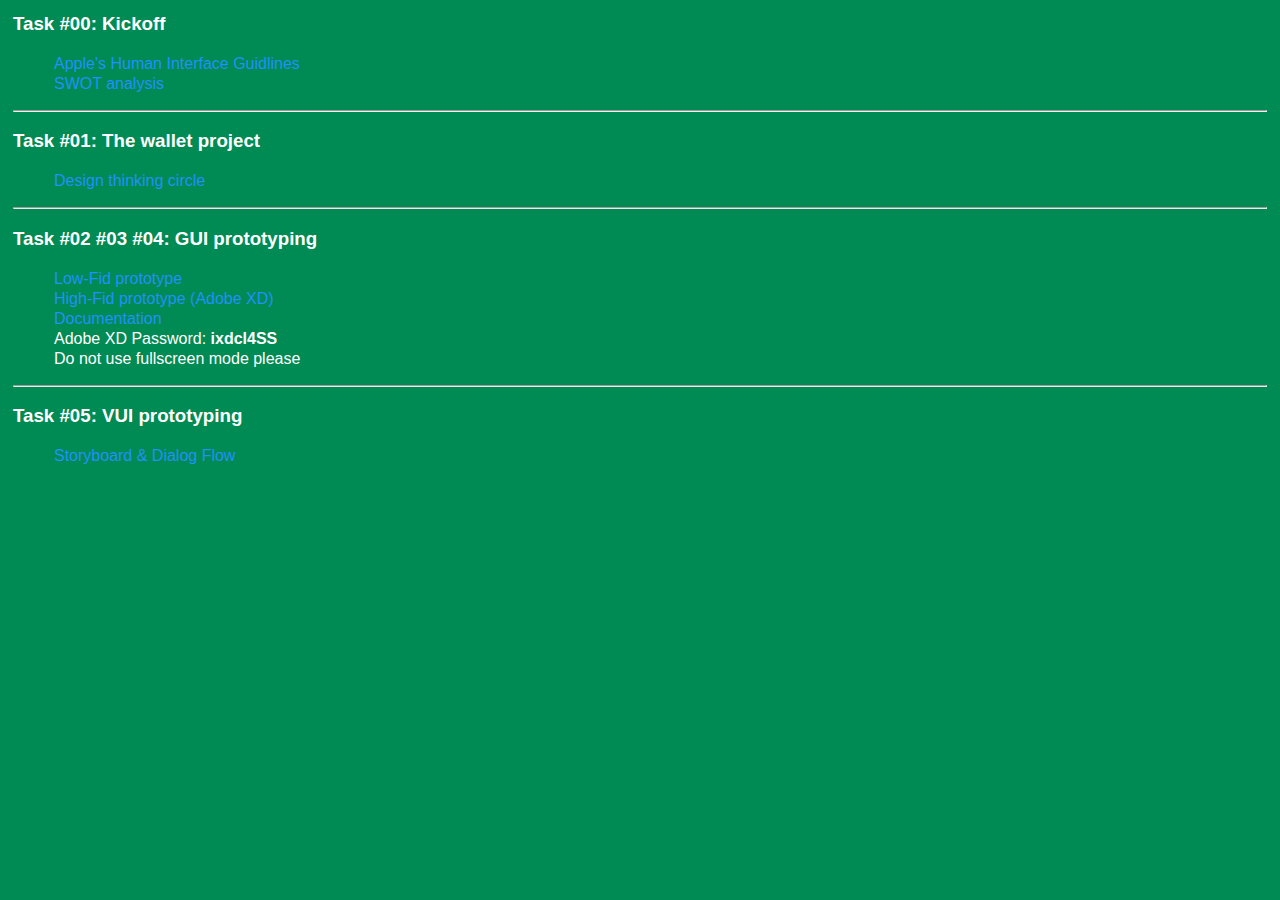
==== index.html @ 00fc773b "task 05" ====
<html>
    <head>
        <link rel="stylesheet" href="style.css">
    </head>
    <body>
        <div class="main-menu">
            <h3>Task #00: Kickoff</h3>
            <ul>
                <li><a href="task-01/presentation.html">Apple's Human Interface Guidlines</a></item>
                <li><a href="task-01/swot-analysis.html">SWOT analysis</a></item>
            </ul>
            <hr>
            <h3>Task #01: The wallet project</h3>
            <ul>
                <li><a href="task-02/wallet-project.html">Design thinking circle</a></item>
            </ul>
            <hr>
            <h3>Task #02 #03 #04: GUI prototyping</h3>
            <ul>
                <li><a href="task-03/gui-prototyping.html">Low-Fid prototype</a></li>
                <li><a href="https://xd.adobe.com/view/dbf9907f-61c2-41ef-6126-e261089bd4c7-adc8/?fullscreen" target="_blank">High-Fid prototype (Adobe XD)</a></li> 
                <li><a href="task-03/documentation.html">Documentation</a></li>
                <li class="hint">Adobe XD Password: <strong>ixdcl4SS</strong></li>
                <li class="hint">Do not use fullscreen mode please</li>
            </ul>
            <hr>
            <h3>Task #05: VUI prototyping</h3>
            <ul>
                <li><a href="task-04/vui-prototyping.html">Storyboard & Dialog Flow</a></item>
            </ul>
        </div>
    </body>
</html>
---- style.css ----
body {
    background-color: #008A54;
    font-family: Verdana, Geneva, Tahoma, sans-serif;
    margin: 0px auto;
    padding: 8px;
}

h3, h1 {
    color: white;
}

ul {
    text-decoration: none;
    list-style: none;
}

li {
    padding: 1px;
}

.main-menu {
    margin: 5px;
}

a {
    text-decoration: none;
    color: #2191FB;
}

a:hover {
  font-weight: bold;  
}

.task-content {
    background-color: rgb(231, 231, 231);
    padding: 5px;
}

.hint {
    color: white;
}
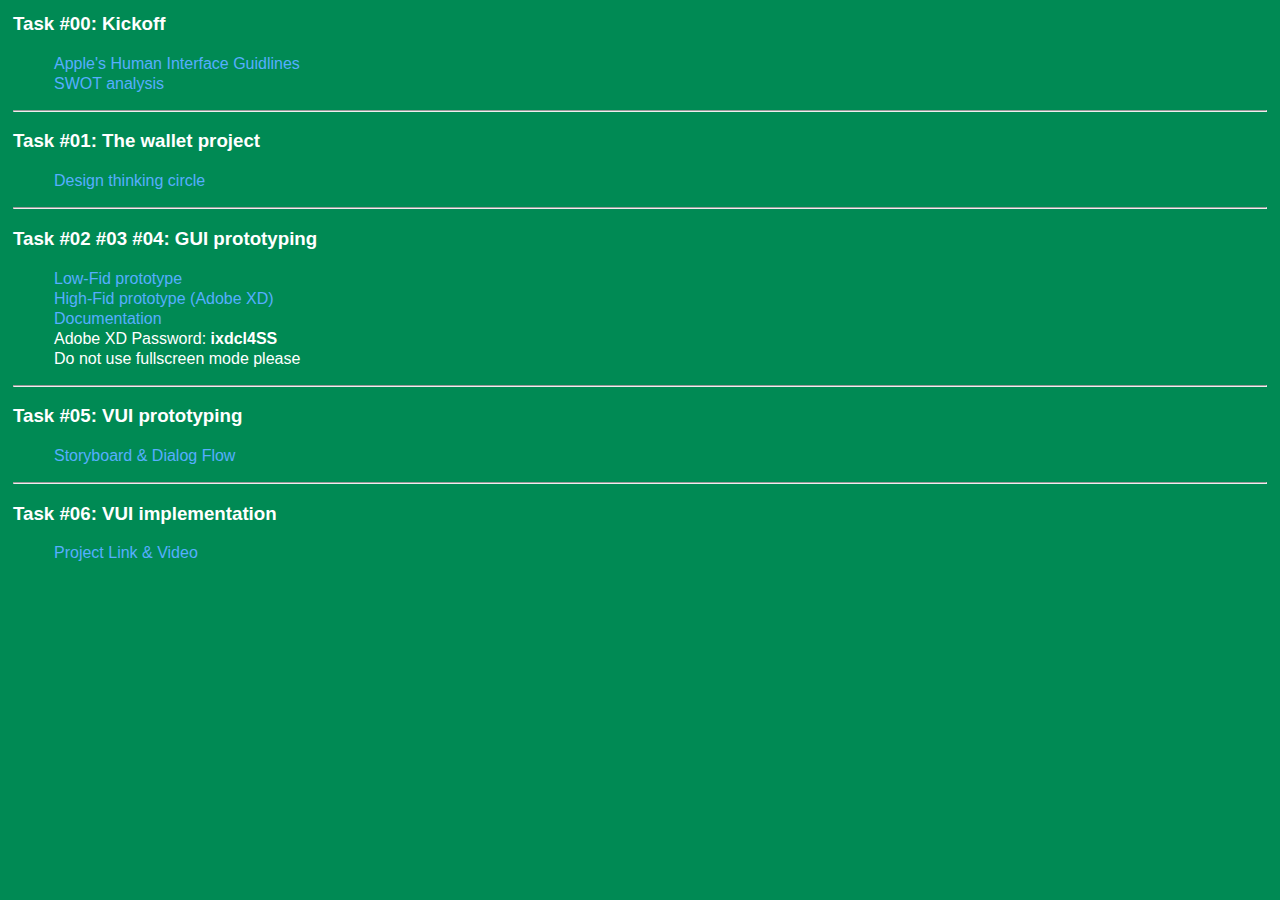
==== commit 99b0f6b5: "added task 6" ====
--- a/index.html
+++ b/index.html
@@ -28,6 +28,11 @@
             <ul>
                 <li><a href="task-04/vui-prototyping.html">Storyboard & Dialog Flow</a></item>
             </ul>
+            <hr>
+            <h3>Task #06: VUI implementation</h3>
+            <ul>
+                <li><a href="task-05/vui-implementation.html">Project Link & Video</a></item>
+            </ul>
         </div>
     </body>
 </html>--- a/style.css
+++ b/style.css
@@ -25,7 +25,7 @@
 
 a {
     text-decoration: none;
-    color: #2191FB;
+    color: #57aeff;
 }
 
 a:hover {
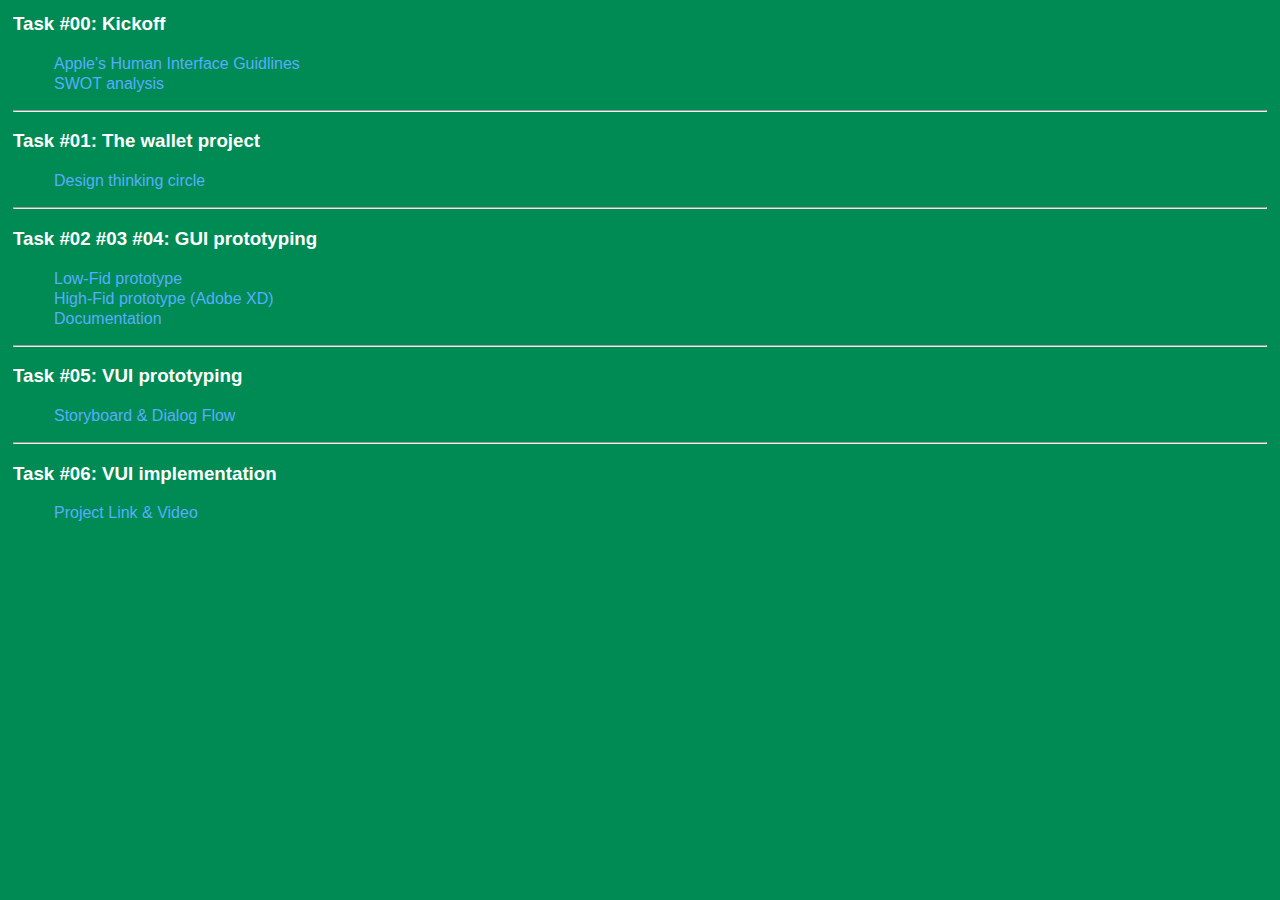
==== commit 7e061a7c: "removed pw from adobe xd prototype" ====
--- a/index.html
+++ b/index.html
@@ -18,10 +18,8 @@
             <h3>Task #02 #03 #04: GUI prototyping</h3>
             <ul>
                 <li><a href="task-03/gui-prototyping.html">Low-Fid prototype</a></li>
-                <li><a href="https://xd.adobe.com/view/dbf9907f-61c2-41ef-6126-e261089bd4c7-adc8/?fullscreen" target="_blank">High-Fid prototype (Adobe XD)</a></li> 
+                <li><a href="https://xd.adobe.com/view/71487724-fa32-48f9-a749-7a7af8d2bcd7-241b/?fullscreen" target="_blank">High-Fid prototype (Adobe XD)</a></li> 
                 <li><a href="task-03/documentation.html">Documentation</a></li>
-                <li class="hint">Adobe XD Password: <strong>ixdcl4SS</strong></li>
-                <li class="hint">Do not use fullscreen mode please</li>
             </ul>
             <hr>
             <h3>Task #05: VUI prototyping</h3>
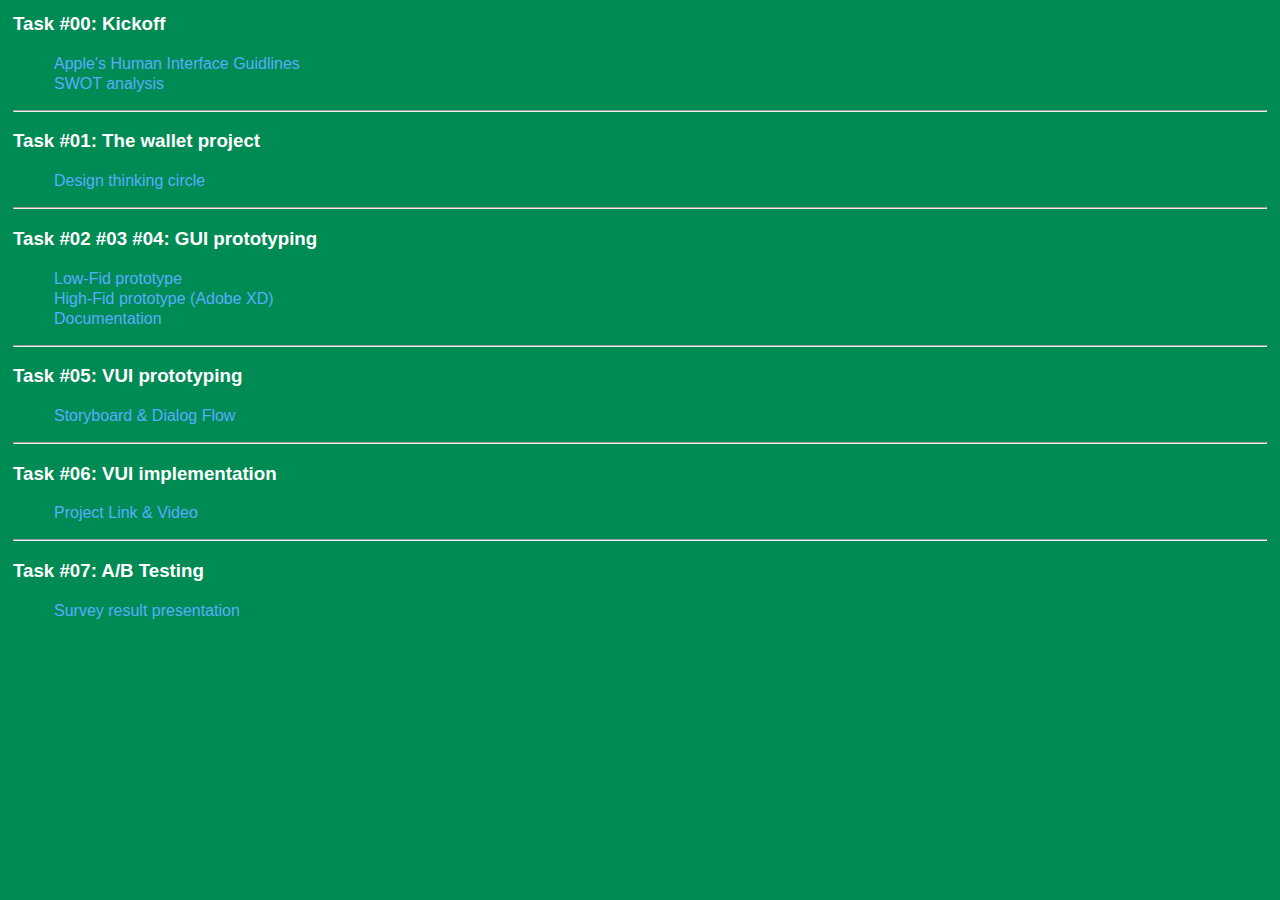
==== commit aa941c72: "task 06 - AB testing" ====
--- a/index.html
+++ b/index.html
@@ -31,6 +31,11 @@
             <ul>
                 <li><a href="task-05/vui-implementation.html">Project Link & Video</a></item>
             </ul>
+            <hr>
+            <h3>Task #07: A/B Testing</h3>
+            <ul>
+                <li><a href="task-06/Ergebnis_AB_Test_SUS.pdf" target="_blank">Survey result presentation</a></item>
+            </ul>
         </div>
     </body>
 </html>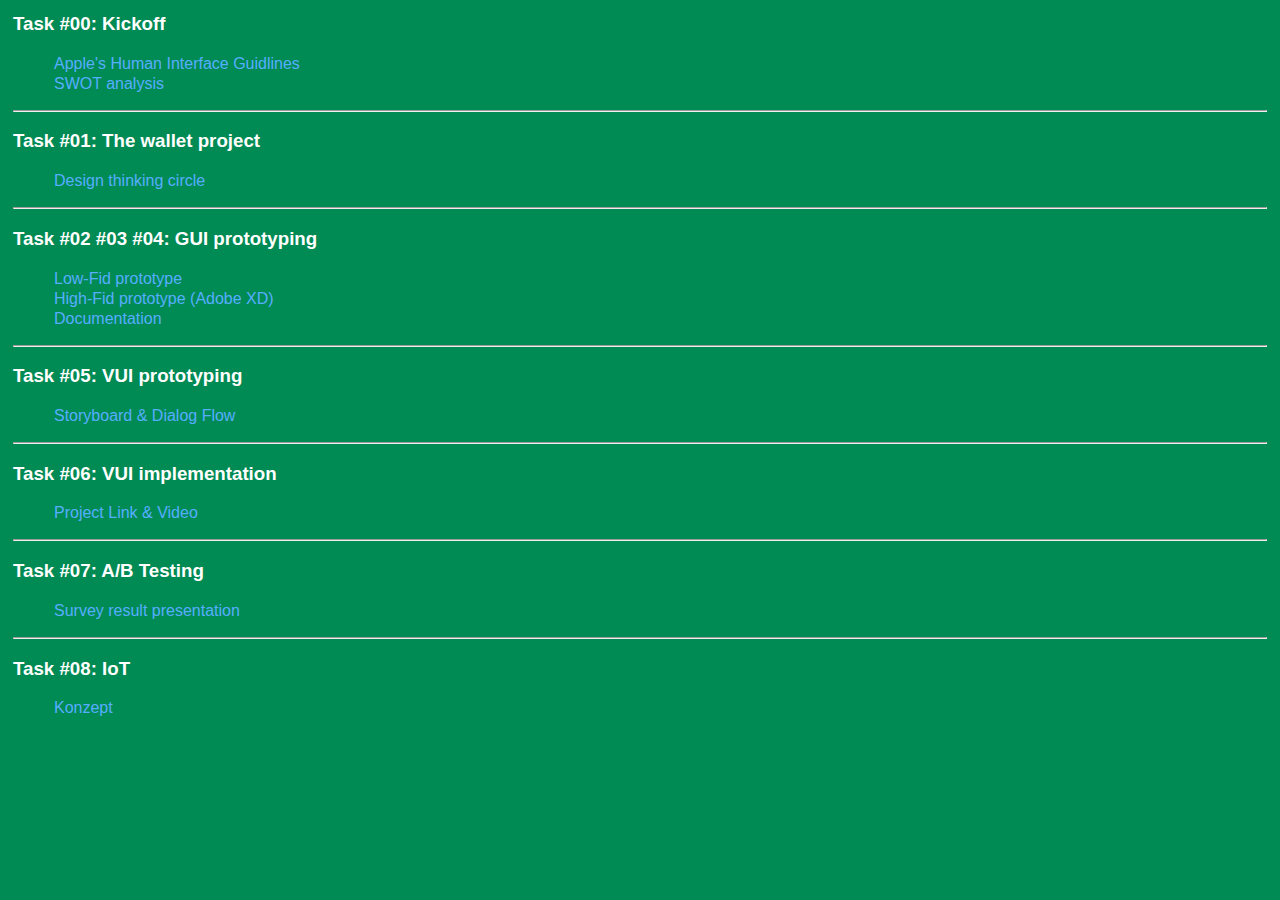
==== commit 95cc0137: "task-07" ====
--- a/index.html
+++ b/index.html
@@ -36,6 +36,11 @@
             <ul>
                 <li><a href="task-06/Ergebnis_AB_Test_SUS.pdf" target="_blank">Survey result presentation</a></item>
             </ul>
+            <hr>
+            <h3>Task #08: IoT</h3>
+            <ul>
+                <li><a href="task-07/concept.html" target="_blank">Konzept</a></item>
+            </ul>
         </div>
     </body>
 </html>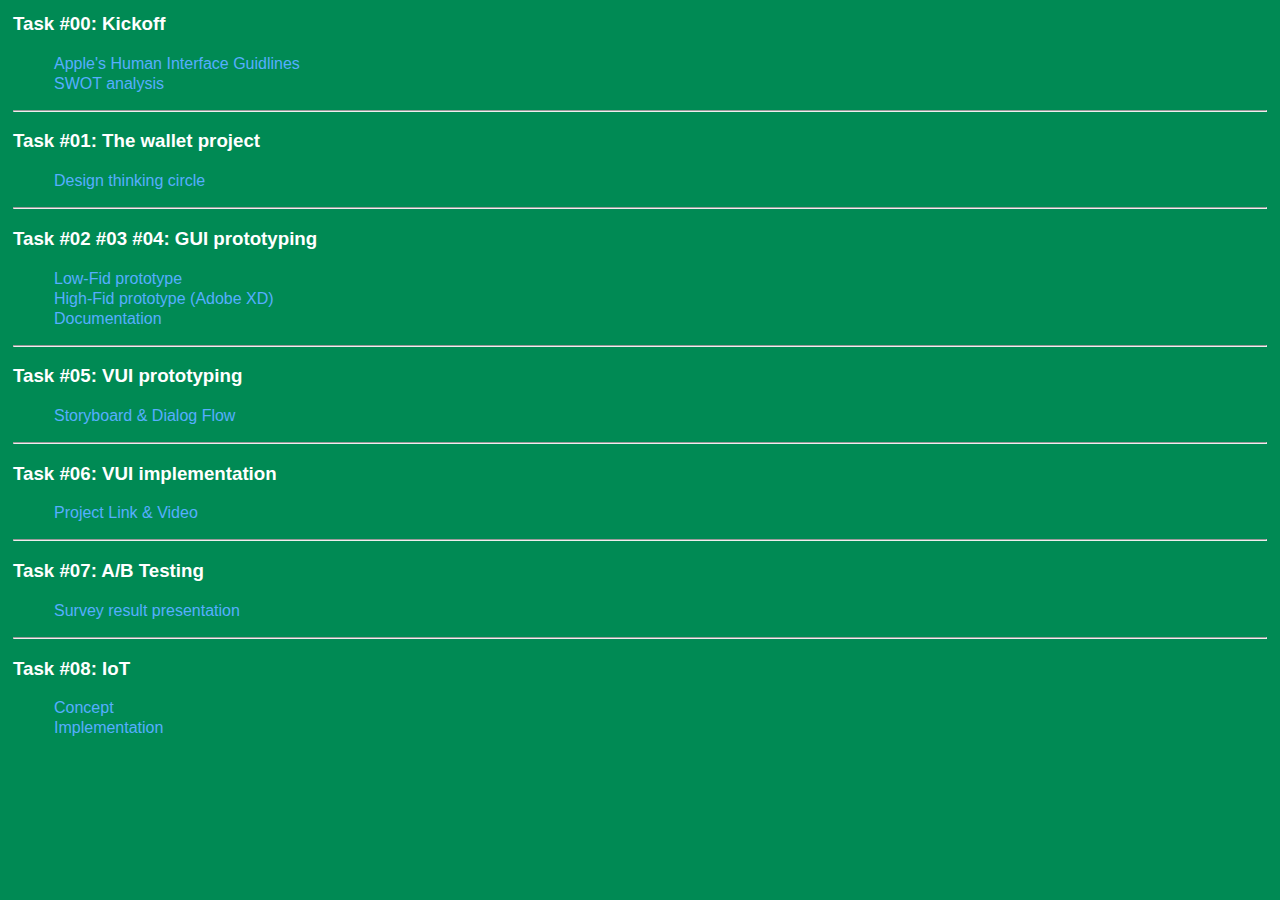
==== commit f9dbb3c7: "morse twitter" ====
--- a/index.html
+++ b/index.html
@@ -39,7 +39,8 @@
             <hr>
             <h3>Task #08: IoT</h3>
             <ul>
-                <li><a href="task-07/concept.html" target="_blank">Konzept</a></item>
+                <li><a href="task-07/concept.html" target="_blank">Concept</a></item>
+                <li><a href="task-07/morse-twitter.html" target="_blank">Implementation</a></item>
             </ul>
         </div>
     </body>
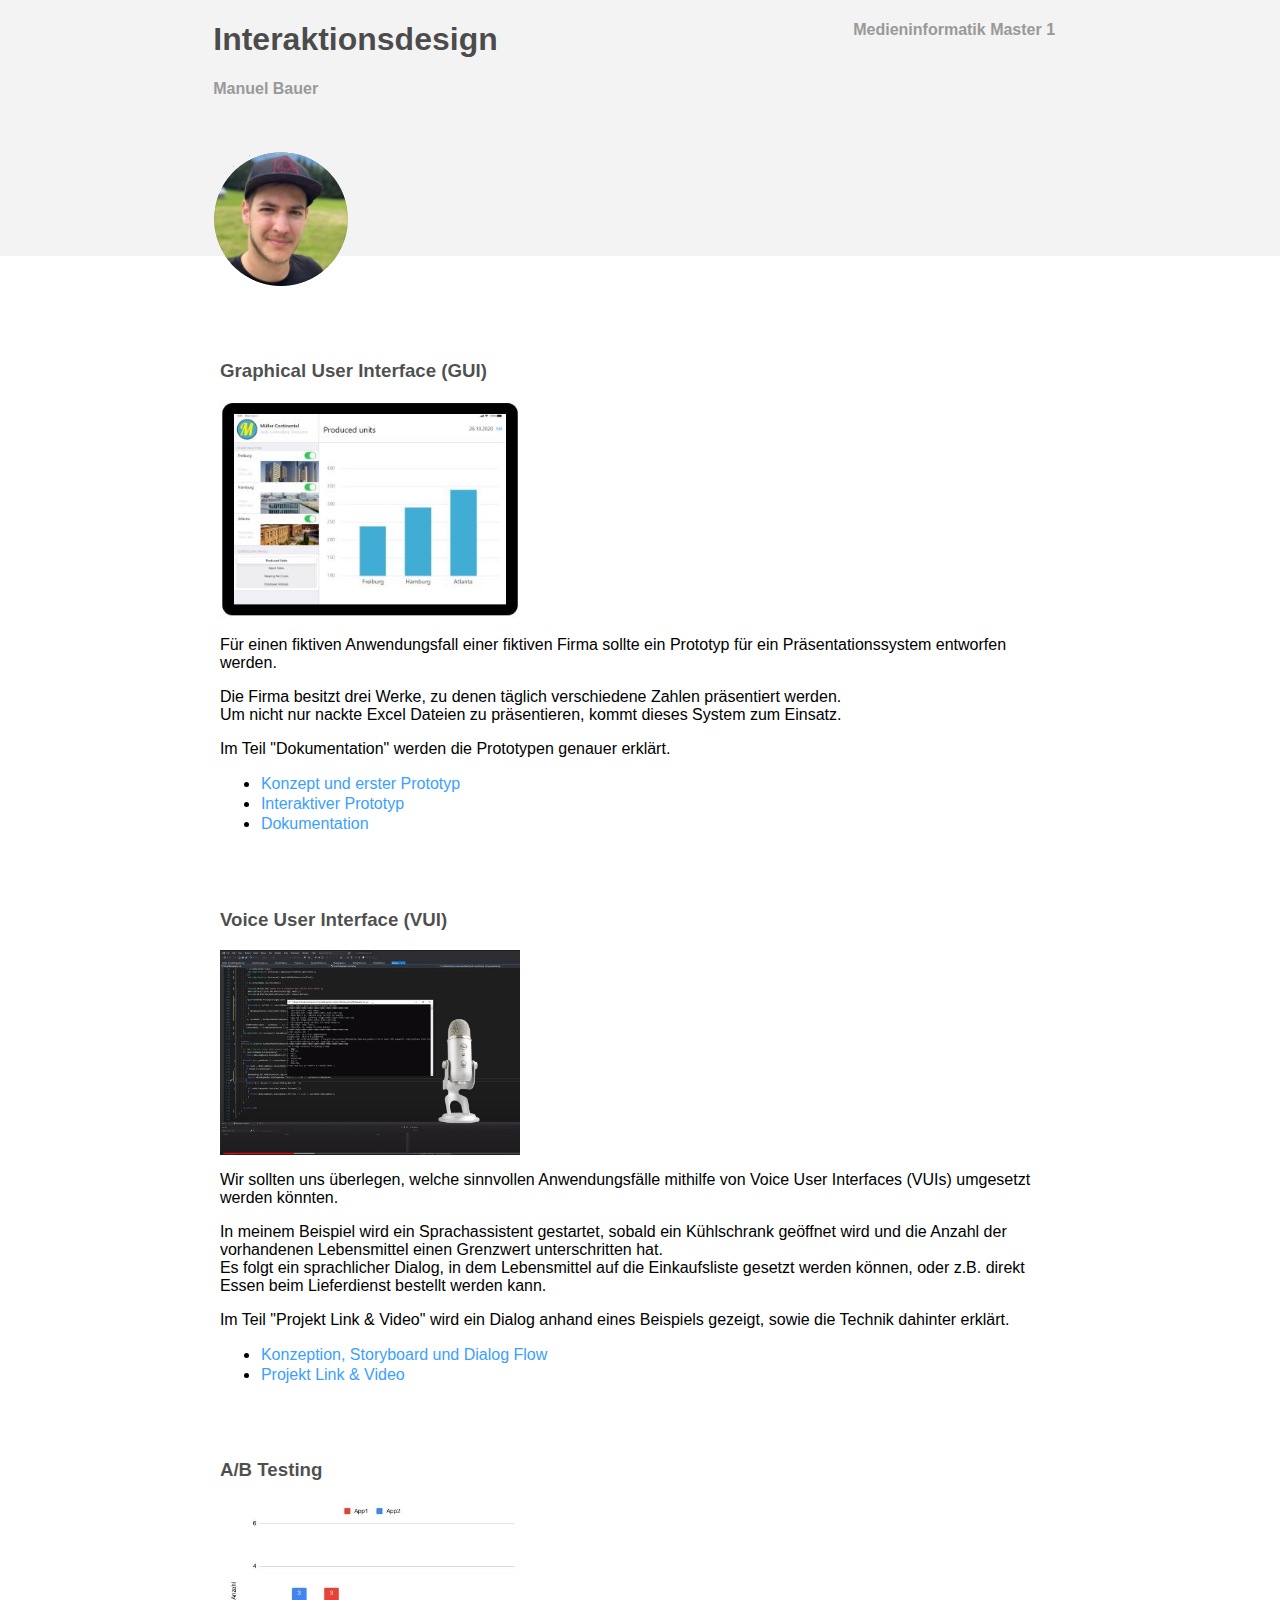
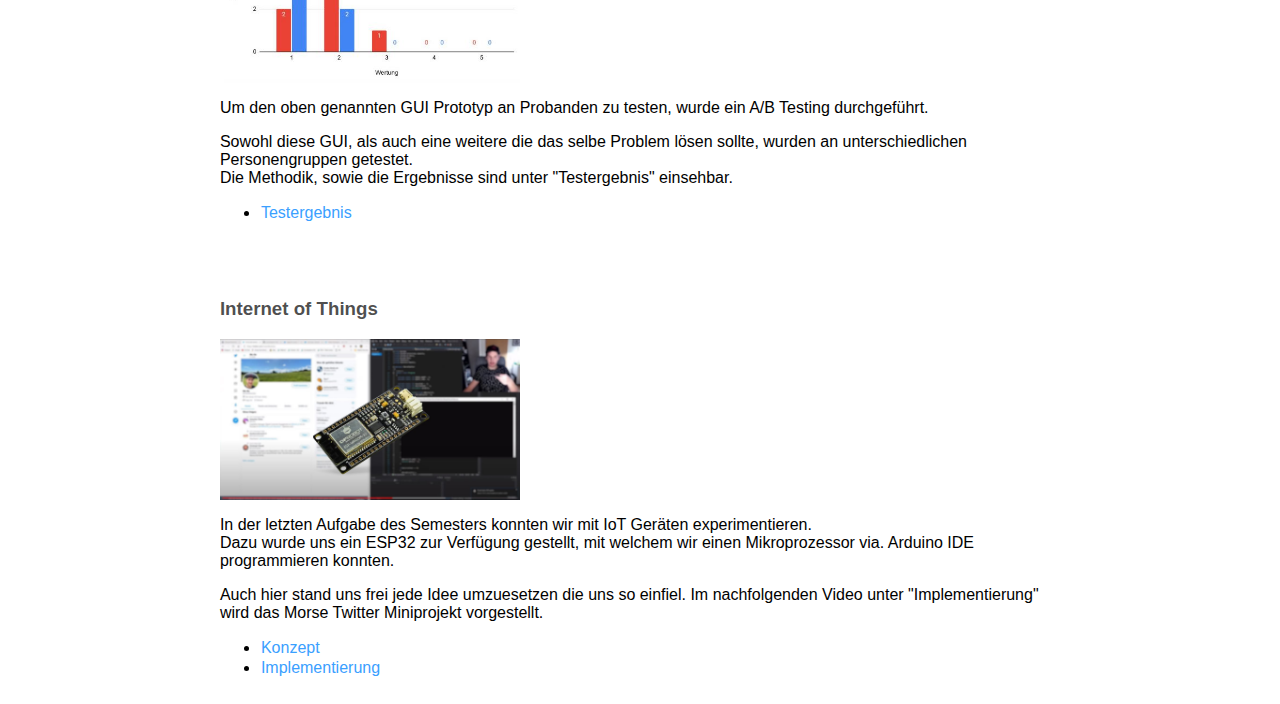
==== commit eb0e5c38: "beautified landing page" ====
--- a/index.html
+++ b/index.html
@@ -3,45 +3,93 @@
         <link rel="stylesheet" href="style.css">
     </head>
     <body>
+        <div class="header">
+            <div class="row">
+                <div class="col-2">&nbsp</div>
+                    <div class="col-6 header-content">
+                        <p>
+                            <h1>Interaktionsdesign</h1>
+                        </p>
+                        <p>
+                            <h4>Manuel Bauer</h4>
+                        </p>
+                    </div>
+                    <div class="col-2">
+                        <p>
+                            <h4>Medieninformatik Master 1</h4>
+                        </p>
+                    </div>
+                <div class="col-2">&nbsp</div>
+            </div>
+            <div class="row pic-container">
+                <div class="col-2">&nbsp</div>
+                <img src="pic.png"/>
+            </div>
+        </div>
         <div class="main-menu">
-            <h3>Task #00: Kickoff</h3>
+            <div class="row task-content">
+                <div class="col-2">&nbsp</div>
+                <div class="col-8">
+                    <h3>Graphical User Interface (GUI)</h3>
+                    <img src="task-03/thumbnail.JPG" width="300px"/>
+                    <p>Für einen fiktiven Anwendungsfall einer fiktiven Firma sollte ein Prototyp für ein Präsentationssystem entworfen werden.</p>
+                        <p>Die Firma besitzt drei Werke, zu denen täglich verschiedene Zahlen präsentiert werden.<br/> 
+                            Um nicht nur nackte Excel Dateien zu präsentieren, kommt dieses System zum Einsatz.<br/>
+                        <p>Im Teil "Dokumentation" werden die Prototypen genauer erklärt. 
+                    </p>
+                    <ul>
+                        <li><a href="task-03/gui-prototyping.html">Konzept und erster Prototyp</a></li>
+                        <li><a href="https://xd.adobe.com/view/71487724-fa32-48f9-a749-7a7af8d2bcd7-241b/?fullscreen" target="_blank">Interaktiver Prototyp</a></li> 
+                        <li><a href="task-03/documentation.html">Dokumentation</a></li>
+                    </ul>
+                </div>
+                <div class="col-2">&nbsp</div>
+            </div>
+            <div class="row task-content">
+                <div class="col-2">&nbsp</div>
+                <div class="col-8">
+                    <h3>Voice User Interface (VUI)</h3>
+                    <img src="task-05/thumbnail.jpg" width="300px"/>
+                    <p>Wir sollten uns überlegen, welche sinnvollen Anwendungsfälle mithilfe von Voice User Interfaces (VUIs) umgesetzt werden könnten.</p>
+                    <p>In meinem Beispiel wird ein Sprachassistent gestartet, sobald ein Kühlschrank geöffnet wird und die Anzahl der vorhandenen Lebensmittel einen Grenzwert unterschritten hat.<br/> 
+                        Es folgt ein sprachlicher Dialog, in dem Lebensmittel auf die Einkaufsliste gesetzt werden können, oder z.B. direkt Essen beim Lieferdienst bestellt werden kann.</p>
+                    <p>Im Teil "Projekt Link & Video" wird ein Dialog anhand eines Beispiels gezeigt, sowie die Technik dahinter erklärt.</p>
+                    <ul>
+                        <li><a href="task-04/vui-prototyping.html">Konzeption, Storyboard und Dialog Flow</a></item>
+                        <li><a href="task-05/vui-implementation.html">Projekt Link & Video</a></item>
+                    </ul>
+                </div>
+                <div class="col-2">&nbsp</div>
+            </div>
+            <div class="row task-content">
+                <div class="col-2">&nbsp</div>
+                <div class="col-8">
+                    <h3>A/B Testing</h3>
+                    <img src="task-06/thumbnail.JPG" width="300px"/>
+                    <p>Um den oben genannten GUI Prototyp an Probanden zu testen, wurde ein A/B Testing durchgeführt.</p>
+                    <p>Sowohl diese GUI, als auch eine weitere die das selbe Problem lösen sollte, wurden an unterschiedlichen Personengruppen getestet.<br/>
+                        Die Methodik, sowie die Ergebnisse sind unter "Testergebnis" einsehbar.
+                    </p>
+                    <ul>
+                        <li><a href="task-06/Ergebnis_AB_Test_SUS.pdf" target="_blank">Testergebnis</a></item>
+                    </ul>
+                </div>
+                <div class="col-2">&nbsp</div>
+            </div>
+            <div class="row task-content">
+                <div class="col-2">&nbsp</div>
+                <div class="col-8">
+            <h3>Internet of Things</h3>
+            <img src="task-07/thumbnail.JPG" width="300px"/>
+            <p>In der letzten Aufgabe des Semesters konnten wir mit IoT Geräten experimentieren.<br/>
+            Dazu wurde uns ein ESP32 zur Verfügung gestellt, mit welchem wir einen Mikroprozessor via. Arduino IDE programmieren konnten.</p>
+            <p>Auch hier stand uns frei jede Idee umzuesetzen die uns so einfiel. Im nachfolgenden Video unter "Implementierung" wird das Morse Twitter Miniprojekt vorgestellt.</p>
             <ul>
-                <li><a href="task-01/presentation.html">Apple's Human Interface Guidlines</a></item>
-                <li><a href="task-01/swot-analysis.html">SWOT analysis</a></item>
+                <li><a href="task-07/concept.html" target="_blank">Konzept</a></item>
+                <li><a href="task-07/morse-twitter.html" target="_blank">Implementierung</a></item>
             </ul>
-            <hr>
-            <h3>Task #01: The wallet project</h3>
-            <ul>
-                <li><a href="task-02/wallet-project.html">Design thinking circle</a></item>
-            </ul>
-            <hr>
-            <h3>Task #02 #03 #04: GUI prototyping</h3>
-            <ul>
-                <li><a href="task-03/gui-prototyping.html">Low-Fid prototype</a></li>
-                <li><a href="https://xd.adobe.com/view/71487724-fa32-48f9-a749-7a7af8d2bcd7-241b/?fullscreen" target="_blank">High-Fid prototype (Adobe XD)</a></li> 
-                <li><a href="task-03/documentation.html">Documentation</a></li>
-            </ul>
-            <hr>
-            <h3>Task #05: VUI prototyping</h3>
-            <ul>
-                <li><a href="task-04/vui-prototyping.html">Storyboard & Dialog Flow</a></item>
-            </ul>
-            <hr>
-            <h3>Task #06: VUI implementation</h3>
-            <ul>
-                <li><a href="task-05/vui-implementation.html">Project Link & Video</a></item>
-            </ul>
-            <hr>
-            <h3>Task #07: A/B Testing</h3>
-            <ul>
-                <li><a href="task-06/Ergebnis_AB_Test_SUS.pdf" target="_blank">Survey result presentation</a></item>
-            </ul>
-            <hr>
-            <h3>Task #08: IoT</h3>
-            <ul>
-                <li><a href="task-07/concept.html" target="_blank">Concept</a></item>
-                <li><a href="task-07/morse-twitter.html" target="_blank">Implementation</a></item>
-            </ul>
+        </div>
+        <div class="col-2">&nbsp</div>
         </div>
     </body>
 </html>--- a/style.css
+++ b/style.css
@@ -1,18 +1,16 @@
-
 body {
-    background-color: #008A54;
     font-family: Verdana, Geneva, Tahoma, sans-serif;
     margin: 0px auto;
-    padding: 8px;
 }
 
 h3, h1 {
-    color: white;
+    color: rgba(0, 0, 0, 0.705);
 }
 
 ul {
     text-decoration: none;
-    list-style: none;
+    
+    border: 1px solig black;
 }
 
 li {
@@ -21,11 +19,12 @@
 
 .main-menu {
     margin: 5px;
+    margin-top: 80px;
 }
 
 a {
     text-decoration: none;
-    color: #57aeff;
+    color: #3aa0ff;
 }
 
 a:hover {
@@ -33,10 +32,48 @@
 }
 
 .task-content {
-    background-color: rgb(231, 231, 231);
     padding: 5px;
+    margin-top: 30px;
 }
 
 .hint {
     color: white;
+}
+
+.col-1 {width: 8.33%;}
+.col-2 {width: 16.66%;}
+.col-3 {width: 25%;}
+.col-4 {width: 33.33%;}
+.col-5 {width: 41.66%;}
+.col-6 {width: 50%;}
+.col-7 {width: 58.33%;}
+.col-8 {width: 66.66%;}
+.col-9 {width: 75%;}
+.col-10 {width: 83.33%;}
+.col-11 {width: 91.66%;}
+.col-12 {width: 100%;}
+
+[class*="col-"] {
+    float: left;
+    /* padding: 15px; */
+    /* border: 1px solid red; */
+  }
+  
+.row::after {
+    content: "";
+    clear: both;
+    display: table;
+}
+
+.header {
+    background-color: rgb(243, 243, 243);
+    height: 16em;
+}
+
+.header h4 {
+    color: rgb(153, 153, 153);
+}
+
+.pic-container {
+    margin-top: 2em;
 }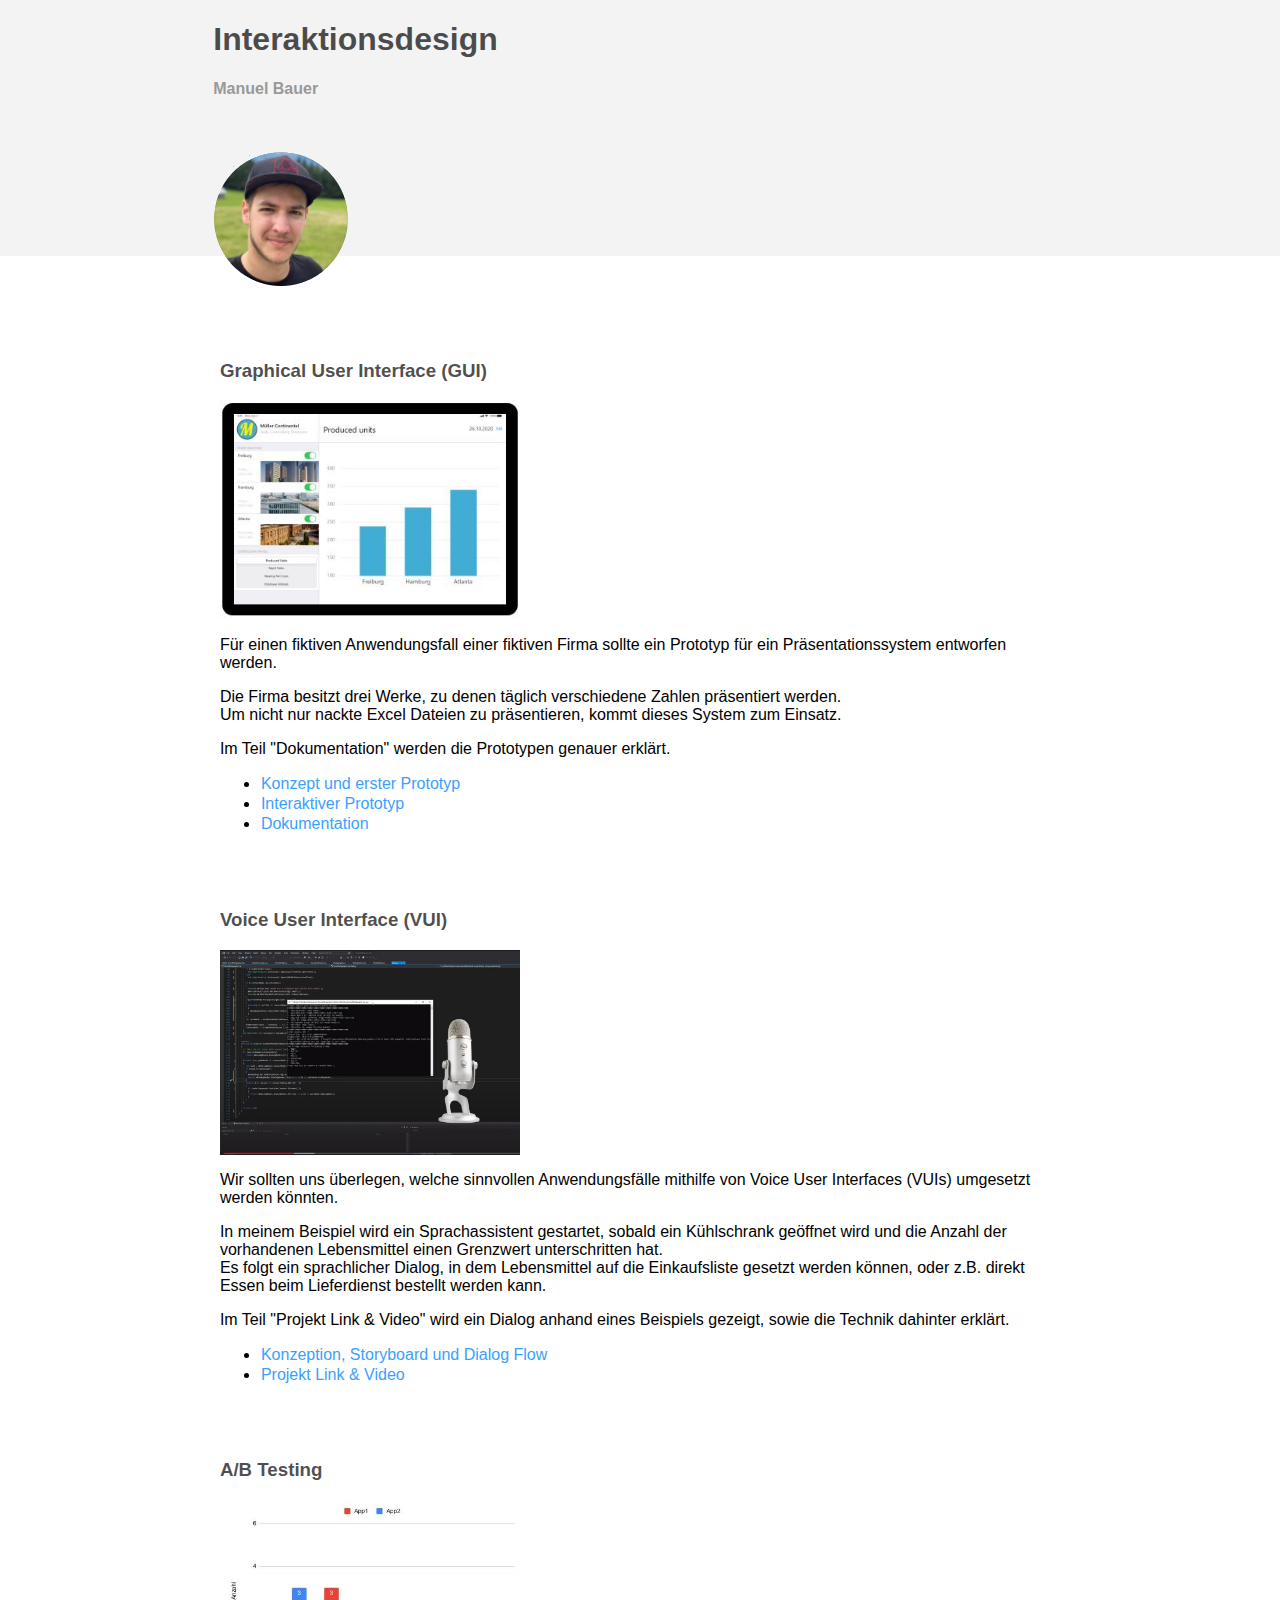
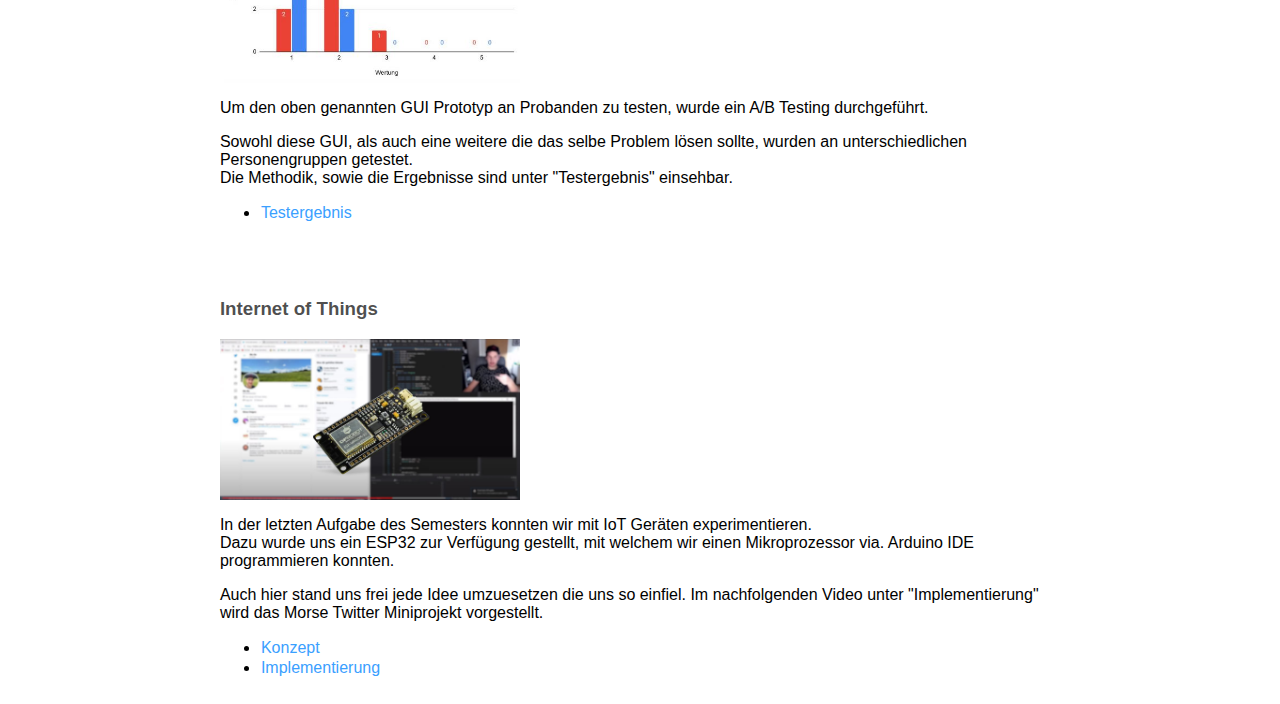
==== commit 7f9f6fc4: "layout fixes" ====
--- a/index.html
+++ b/index.html
@@ -6,17 +6,12 @@
         <div class="header">
             <div class="row">
                 <div class="col-2">&nbsp</div>
-                    <div class="col-6 header-content">
+                    <div class="col-8 header-content">
                         <p>
                             <h1>Interaktionsdesign</h1>
                         </p>
                         <p>
                             <h4>Manuel Bauer</h4>
-                        </p>
-                    </div>
-                    <div class="col-2">
-                        <p>
-                            <h4>Medieninformatik Master 1</h4>
                         </p>
                     </div>
                 <div class="col-2">&nbsp</div>
--- a/style.css
+++ b/style.css
@@ -1,3 +1,8 @@
+* {
+    box-sizing: border-box;
+    scroll-behavior: smooth;
+  }
+
 body {
     font-family: Verdana, Geneva, Tahoma, sans-serif;
     margin: 0px auto;
